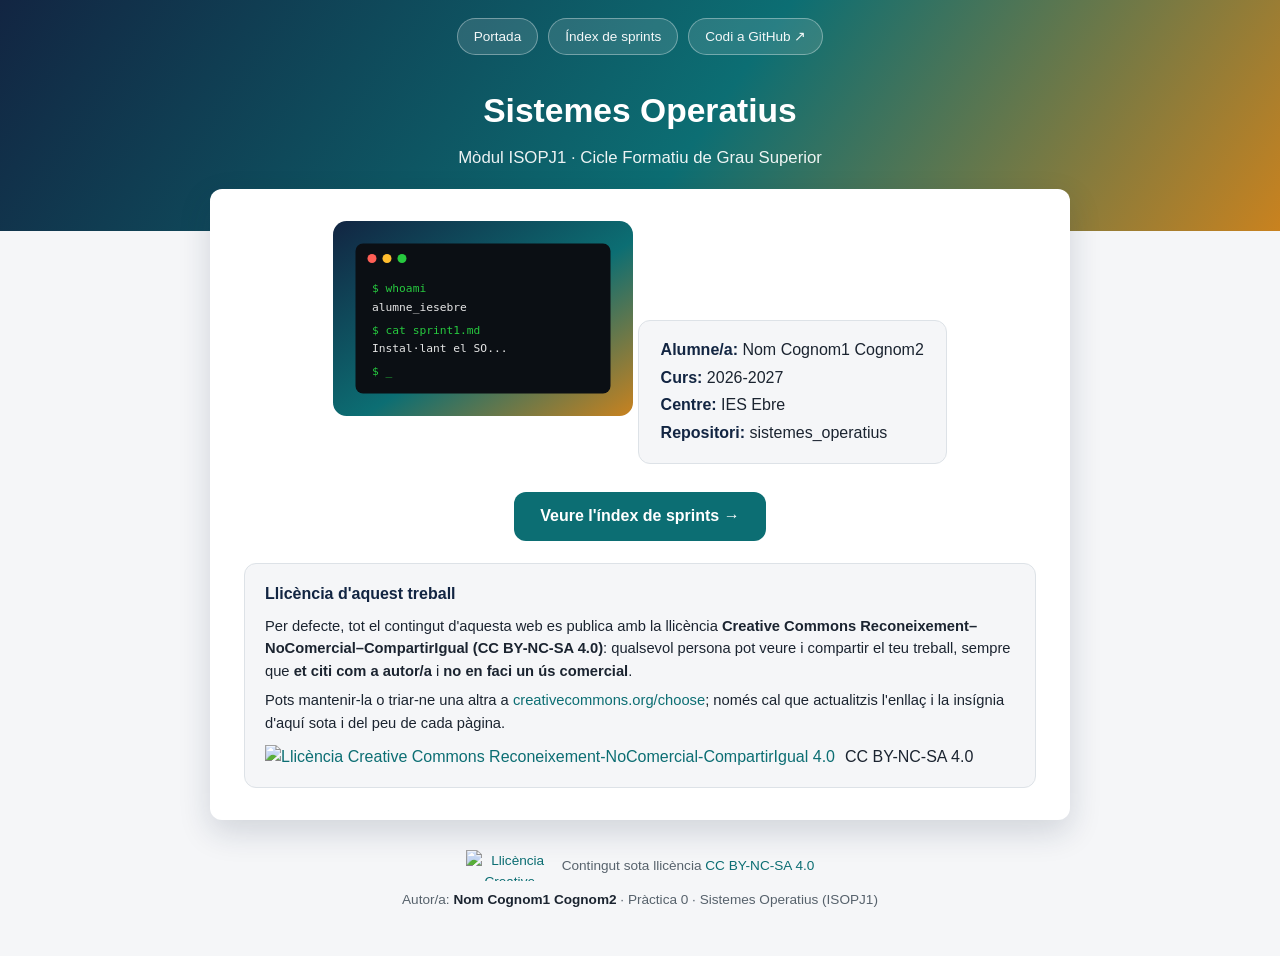
==== index.html @ a1da4a51 "Add files via upload" ====
<!DOCTYPE html>
<html lang="ca">
<head>
<meta charset="UTF-8">
<meta name="viewport" content="width=device-width, initial-scale=1.0">
<title>Sistemes Operatius - Portada</title>
<link rel="stylesheet" href="css/estils.css">
</head>
<body>

<header class="hero">
  <nav class="hero-nav">
    <a href="index.html">Portada</a>
    <a href="sprints.html">Índex de sprints</a>
    <!-- Canvia aquest enllaç pel teu repositori quan el tinguis penjat -->
    <a href="https://github.com/" target="_blank" rel="noopener">Codi a GitHub ↗</a>
  </nav>
  <div class="hero-titol">
    <h1>Sistemes Operatius</h1>
    <p class="subtitol">Mòdul ISOPJ1 · Cicle Formatiu de Grau Superior</p>
  </div>
</header>

<main class="contenidor">
  <section class="panell portada-hero">
    <img src="img/portada.svg" alt="Il·lustració d'un terminal de sistema operatiu" class="imatge-portada">

    <div class="fitxa-alumne">
      <p><strong>Alumne/a:</strong> Nom Cognom1 Cognom2</p>
      <p><strong>Curs:</strong> 2026-2027</p>
      <p><strong>Centre:</strong> IES Ebre</p>
      <p><strong>Repositori:</strong> sistemes_operatius</p>
    </div>

    <br>
    <a class="boto" href="sprints.html">Veure l'índex de sprints →</a>

    <div class="bloc-llicencia">
      <h3>Llicència d'aquest treball</h3>
      <p>Per defecte, tot el contingut d'aquesta web es publica amb la llicència
         <strong>Creative Commons Reconeixement–NoComercial–CompartirIgual (CC BY-NC-SA 4.0)</strong>:
         qualsevol persona pot veure i compartir el teu treball, sempre que
         <strong>et citi com a autor/a</strong> i <strong>no en faci un ús comercial</strong>.</p>
      <p>Pots mantenir-la o triar-ne una altra a
         <a href="https://creativecommons.org/choose/?lang=ca" target="_blank" rel="noopener">creativecommons.org/choose</a>;
         només cal que actualitzis l'enllaç i la insígnia d'aquí sota i del peu de cada pàgina.</p>
      <div class="badge-cc">
        <a href="https://creativecommons.org/licenses/by-nc-sa/4.0/deed.ca" target="_blank" rel="license noopener">
          <img src="https://licensebuttons.net/l/by-nc-sa/4.0/88x31.png" alt="Llicència Creative Commons Reconeixement-NoComercial-CompartirIgual 4.0" width="88" height="31">
        </a>
        <span>CC BY-NC-SA 4.0</span>
      </div>
    </div>
  </section>
</main>

<footer class="peu">
  <p class="peu-llicencia">
    <a href="https://creativecommons.org/licenses/by-nc-sa/4.0/deed.ca" target="_blank" rel="license noopener">
      <img src="https://licensebuttons.net/l/by-nc-sa/4.0/88x31.png" alt="Llicència Creative Commons Reconeixement-NoComercial-CompartirIgual 4.0" width="88" height="31">
    </a>
    <span>Contingut sota llicència <a href="https://creativecommons.org/licenses/by-nc-sa/4.0/deed.ca" target="_blank" rel="license noopener">CC BY-NC-SA 4.0</a></span>
  </p>
  <p class="autoria">Autor/a: <strong>Nom Cognom1 Cognom2</strong> · Pràctica 0 · Sistemes Operatius (ISOPJ1)</p>
</footer>

</body>
</html>
---- css/estils.css ----
/* Full de estils comu per a tot el lloc.
   Enllaça-la sempre igual:
   <link rel="stylesheet" href="../css/estils.css">  (des d'una carpeta de sprint)
   <link rel="stylesheet" href="css/estils.css">      (des de l'arrel) */

:root {
  --mari: #122542;
  --teal: #0c6e73;
  --ambre: #c9821f;
  --tinta: #1b2430;
  --tinta-suau: #57626c;
  --fons: #f5f6f8;
  --blanc: #ffffff;
  --vora: #dde2e7;
  --radi: 12px;
}

* { box-sizing: border-box; }

body {
  margin: 0;
  font-family: "Segoe UI", Roboto, Arial, sans-serif;
  color: var(--tinta);
  background: var(--fons);
  line-height: 1.55;
}

a { color: var(--teal); text-decoration: none; }
a:hover { text-decoration: underline; }

.contenidor {
  max-width: 900px;
  margin: 0 auto;
  padding: 0 20px;
}

/* ---------- Capçalera / hero (present a totes les pàgines) ---------- */
.hero {
  background: linear-gradient(125deg, var(--mari) 0%, var(--teal) 55%, var(--ambre) 100%);
  padding-bottom: 60px;
  color: var(--blanc);
}

.hero-nav {
  display: flex;
  justify-content: center;
  gap: 10px;
  flex-wrap: wrap;
  padding: 18px 20px 0;
}

.hero-nav a {
  color: rgba(255, 255, 255, 0.95);
  background: rgba(255, 255, 255, 0.12);
  border: 1px solid rgba(255, 255, 255, 0.35);
  padding: 7px 16px;
  border-radius: 999px;
  font-size: 0.85rem;
  text-decoration: none;
}
.hero-nav a:hover { background: rgba(255, 255, 255, 0.24); text-decoration: none; }

.hero-titol {
  text-align: center;
  padding: 30px 20px 0;
}

.hero-titol .miguetes {
  font-size: 0.85rem;
  opacity: 0.85;
  margin: 0 0 10px;
}
.hero-titol .miguetes a { color: #fff; text-decoration: underline; }

.hero-titol h1 {
  margin: 0 0 8px;
  font-size: 2.1rem;
  color: #fff;
}

.hero-titol p.subtitol {
  margin: 0;
  opacity: 0.92;
  font-size: 1.05rem;
}

/* ---------- Panell blanc flotant que xafa el hero ---------- */
main { padding-bottom: 50px; }

.panell {
  background: var(--blanc);
  border-radius: var(--radi);
  box-shadow: 0 12px 32px rgba(18, 37, 66, 0.16);
  margin-top: -42px;
  padding: 32px 34px;
  position: relative;
  z-index: 1;
}

/* ---------- Portada ---------- */
.portada-hero { text-align: center; }
.portada-hero img.imatge-portada {
  max-width: 300px;
  width: 100%;
  height: auto;
  margin-bottom: 22px;
}

.fitxa-alumne {
  display: inline-block;
  background: var(--fons);
  border: 1px solid var(--vora);
  border-radius: var(--radi);
  padding: 14px 22px;
  margin: 20px 0;
  text-align: left;
}
.fitxa-alumne p { margin: 3px 0; }
.fitxa-alumne strong { color: var(--mari); }

.boto {
  display: inline-block;
  background: var(--teal);
  color: var(--blanc) !important;
  padding: 12px 26px;
  border-radius: var(--radi);
  font-weight: 600;
  text-decoration: none !important;
  margin-top: 8px;
}
.boto:hover { background: var(--mari); }

/* ---------- Graella de targetes (sprints / apartats) ---------- */
.rejilla-targetes {
  display: grid;
  grid-template-columns: repeat(auto-fit, minmax(220px, 1fr));
  gap: 16px;
  margin: 24px 0 6px;
}

.targeta {
  display: block;
  background: var(--fons);
  border: 1px solid var(--vora);
  border-radius: var(--radi);
  padding: 18px 20px;
  transition: box-shadow 0.15s, transform 0.15s;
}
.targeta:hover {
  box-shadow: 0 4px 14px rgba(12, 110, 115, 0.18);
  transform: translateY(-2px);
  text-decoration: none;
}
.targeta .numero {
  display: inline-block;
  background: var(--teal);
  color: var(--blanc);
  font-size: 0.75rem;
  font-weight: 700;
  padding: 2px 9px;
  border-radius: 999px;
  margin-bottom: 8px;
}
.targeta h3 { margin: 0 0 4px; color: var(--tinta); font-size: 1.05rem; }
.targeta p { margin: 0; color: var(--tinta-suau); font-size: 0.9rem; }

h1, h2 { color: var(--mari); }

.consell {
  color: var(--tinta-suau);
  font-size: 0.9rem;
  margin-top: 18px;
}
.consell code { background: var(--fons); padding: 1px 5px; border-radius: 4px; }

/* ---------- Taula d'apartats (índex intern d'un sprint, amb ancoratges) ---------- */
.taula-apartats {
  width: 100%;
  border-collapse: collapse;
  margin: 6px 0 8px;
}
.taula-apartats th, .taula-apartats td {
  text-align: left;
  padding: 10px 12px;
  border-bottom: 1px solid var(--vora);
}
.taula-apartats th {
  font-size: 0.72rem;
  letter-spacing: 0.06em;
  text-transform: uppercase;
  color: var(--tinta-suau);
}
.taula-apartats td:first-child, .taula-apartats th:first-child { width: 46px; color: var(--tinta-suau); }
.taula-apartats tr:hover td { background: var(--fons); }
.taula-apartats a { font-weight: 600; }

/* ---------- Contingut d'un apartat, dins de la mateixa pàgina ---------- */
.apartat {
  scroll-margin-top: 20px;
  padding-top: 26px;
  margin-top: 26px;
  border-top: 1px solid var(--vora);
}
.apartat h2 { margin-top: 0; }
.apartat img {
  max-width: 100%;
  border-radius: var(--radi);
  border: 1px solid var(--vora);
  margin: 14px 0;
}
.apartat ul { padding-left: 22px; }
.apartat li { margin: 4px 0; }
.tornar-index { font-size: 0.85rem; }

/* ---------- Peu de pàgina: llicència i autoria (fix a totes les pàgines) ---------- */
footer.peu {
  text-align: center;
  color: var(--tinta-suau);
  font-size: 0.85rem;
  padding: 30px 20px 46px;
}
.peu-llicencia {
  display: flex;
  align-items: center;
  justify-content: center;
  gap: 8px;
  flex-wrap: wrap;
  margin: 0 0 8px;
}
.peu-llicencia img { display: block; }
footer.peu .autoria { margin: 0; }
footer.peu .autoria strong { color: var(--tinta); }

/* ---------- Bloc de llicència a la portada ---------- */
.bloc-llicencia {
  border: 1px solid var(--vora);
  border-radius: var(--radi);
  padding: 18px 20px;
  margin-top: 22px;
  text-align: left;
  background: var(--fons);
}
.bloc-llicencia h3 { margin: 0 0 8px; font-size: 1rem; color: var(--mari); }
.bloc-llicencia p { margin: 6px 0; font-size: 0.92rem; }
.bloc-llicencia .badge-cc { display: flex; align-items: center; gap: 10px; margin-top: 10px; }
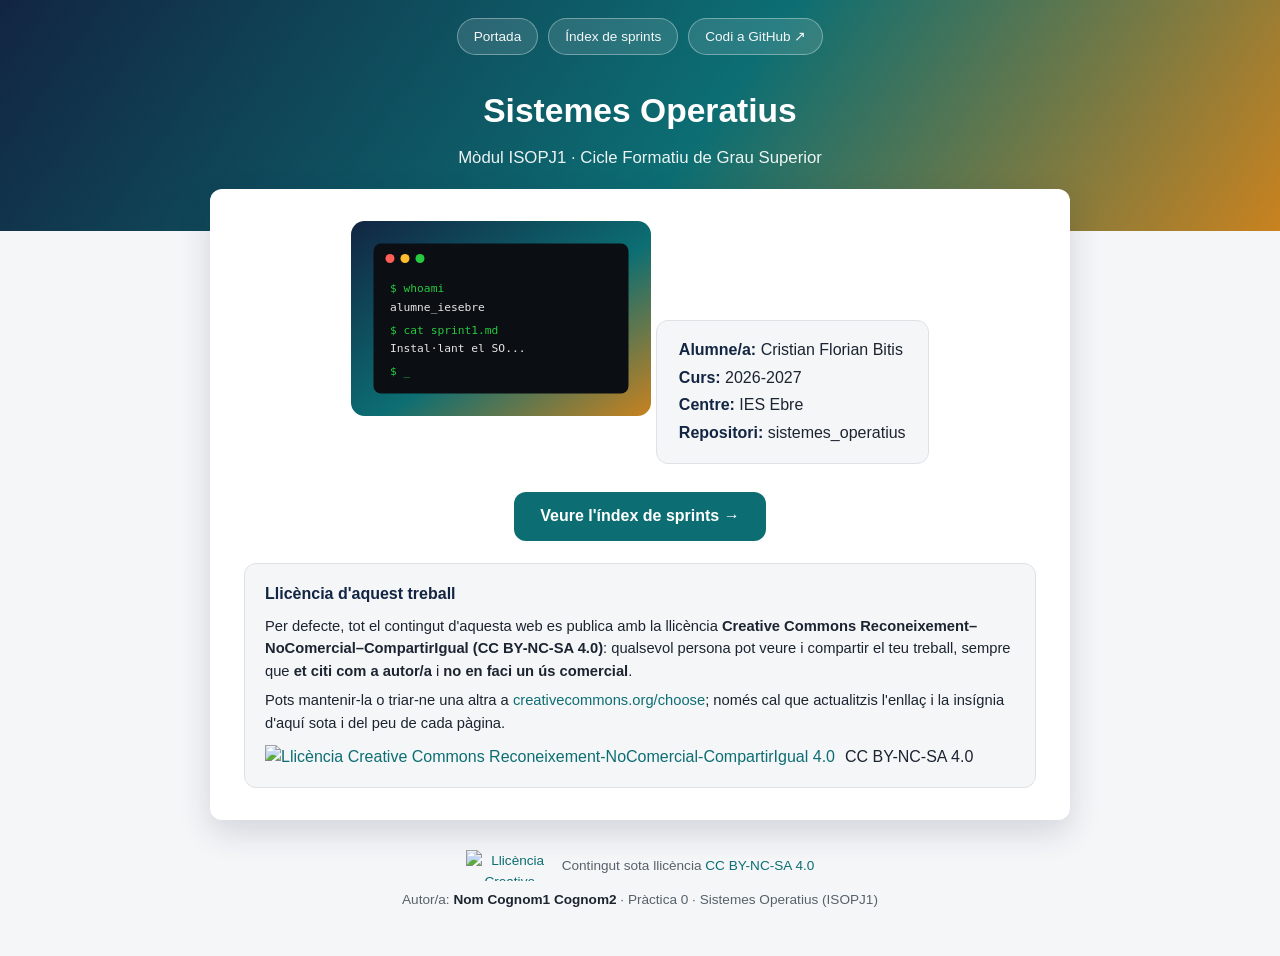
==== commit 2368c681: "Update index.html" ====
--- a/index.html
+++ b/index.html
@@ -26,7 +26,7 @@
     <img src="img/portada.svg" alt="Il·lustració d'un terminal de sistema operatiu" class="imatge-portada">
 
     <div class="fitxa-alumne">
-      <p><strong>Alumne/a:</strong> Nom Cognom1 Cognom2</p>
+      <p><strong>Alumne/a:</strong> Cristian Florian Bitis </p>
       <p><strong>Curs:</strong> 2026-2027</p>
       <p><strong>Centre:</strong> IES Ebre</p>
       <p><strong>Repositori:</strong> sistemes_operatius</p>
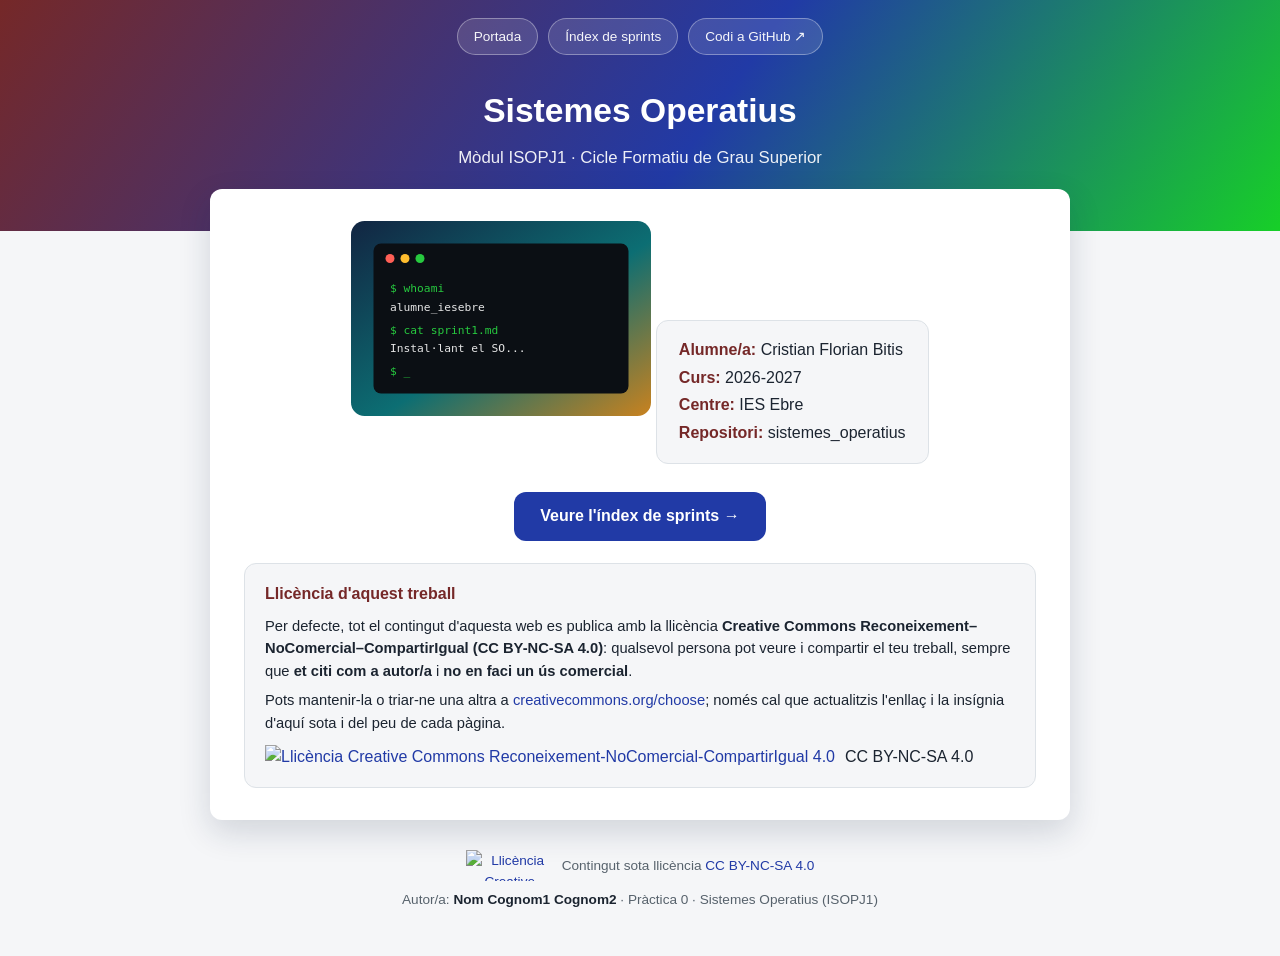
==== commit 006f5b36: "Update index.html" ====
--- a/index.html
+++ b/index.html
@@ -13,7 +13,7 @@
     <a href="index.html">Portada</a>
     <a href="sprints.html">Índex de sprints</a>
     <!-- Canvia aquest enllaç pel teu repositori quan el tinguis penjat -->
-    <a href="https://github.com/" target="_blank" rel="noopener">Codi a GitHub ↗</a>
+    <a href="https://github.com/cristianflorianbitis/sistemes_operatius." target="_blank" rel="noopener">Codi a GitHub ↗</a>
   </nav>
   <div class="hero-titol">
     <h1>Sistemes Operatius</h1>
--- a/css/estils.css
+++ b/css/estils.css
@@ -4,9 +4,9 @@
    <link rel="stylesheet" href="css/estils.css">      (des de l'arrel) */
 
 :root {
-  --mari: #122542;
-  --teal: #0c6e73;
-  --ambre: #c9821f;
+  --mari: #752828;
+  --teal: #213aa6;
+  --ambre: #17cf28;
   --tinta: #1b2430;
   --tinta-suau: #57626c;
   --fons: #f5f6f8;
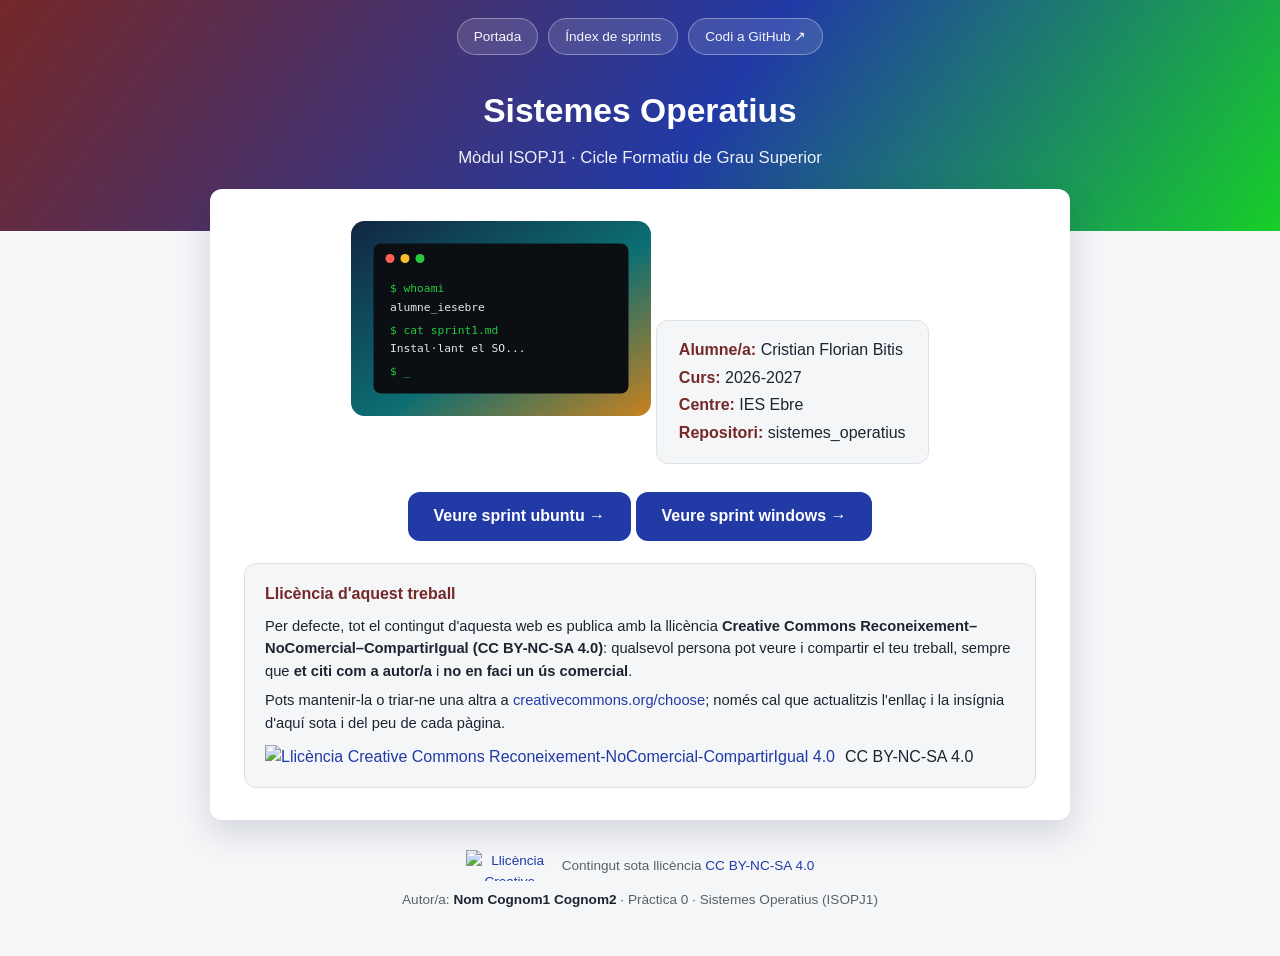
==== commit 94e4c911: "Update index.html" ====
--- a/index.html
+++ b/index.html
@@ -33,7 +33,8 @@
     </div>
 
     <br>
-    <a class="boto" href="sprints.html">Veure l'índex de sprints →</a>
+    <a class="boto" href="sprints.html">Veure sprint ubuntu →</a>
+    <a class="boto" href="sprints2.html">Veure sprint windows →</a>
 
     <div class="bloc-llicencia">
       <h3>Llicència d'aquest treball</h3>
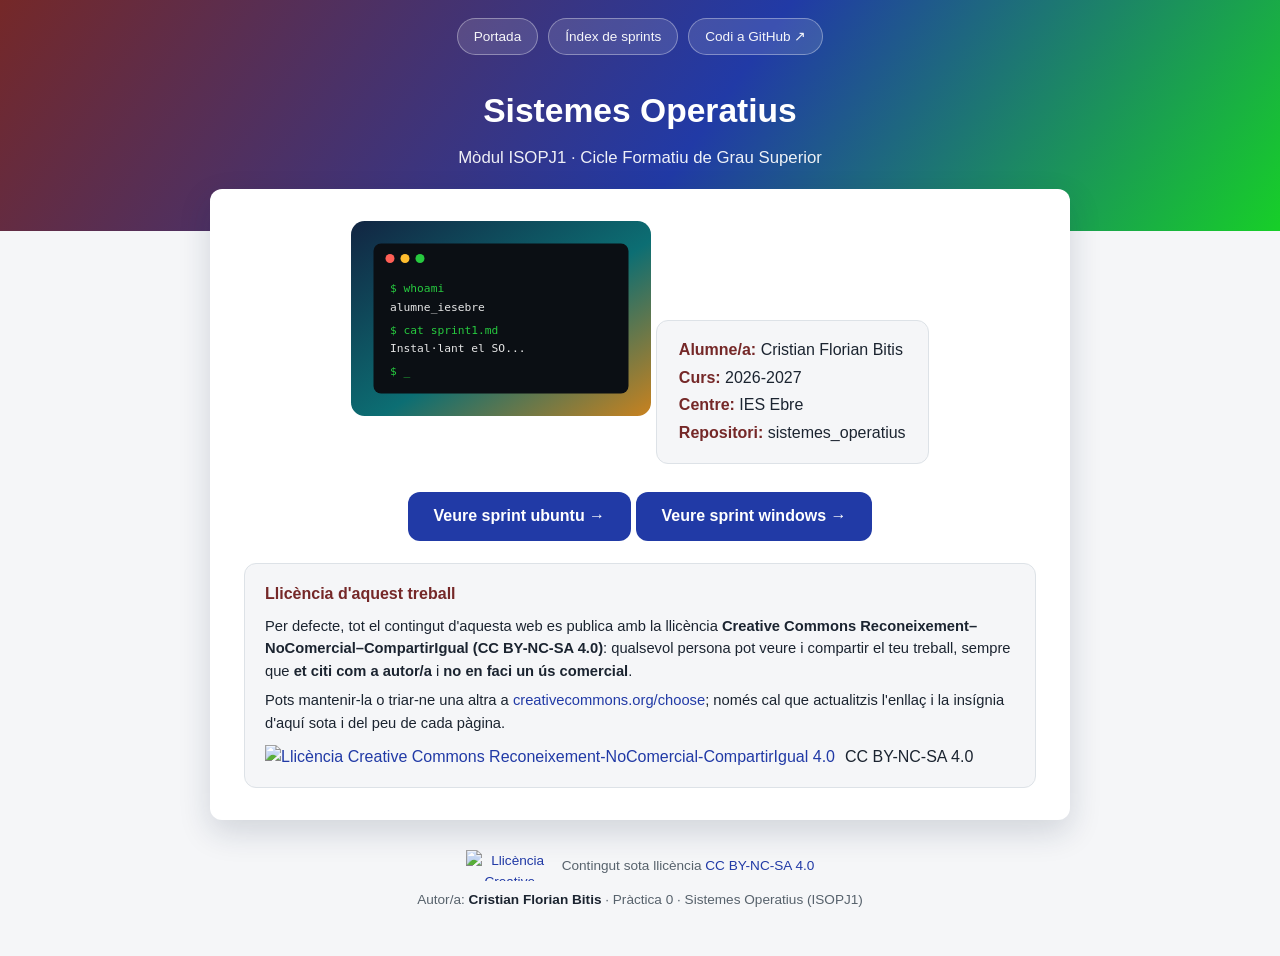
==== commit 523f592f: "Update index.html" ====
--- a/index.html
+++ b/index.html
@@ -62,7 +62,7 @@
     </a>
     <span>Contingut sota llicència <a href="https://creativecommons.org/licenses/by-nc-sa/4.0/deed.ca" target="_blank" rel="license noopener">CC BY-NC-SA 4.0</a></span>
   </p>
-  <p class="autoria">Autor/a: <strong>Nom Cognom1 Cognom2</strong> · Pràctica 0 · Sistemes Operatius (ISOPJ1)</p>
+  <p class="autoria">Autor/a: <strong>Cristian Florian Bitis</strong> · Pràctica 0 · Sistemes Operatius (ISOPJ1)</p>
 </footer>
 
 </body>
